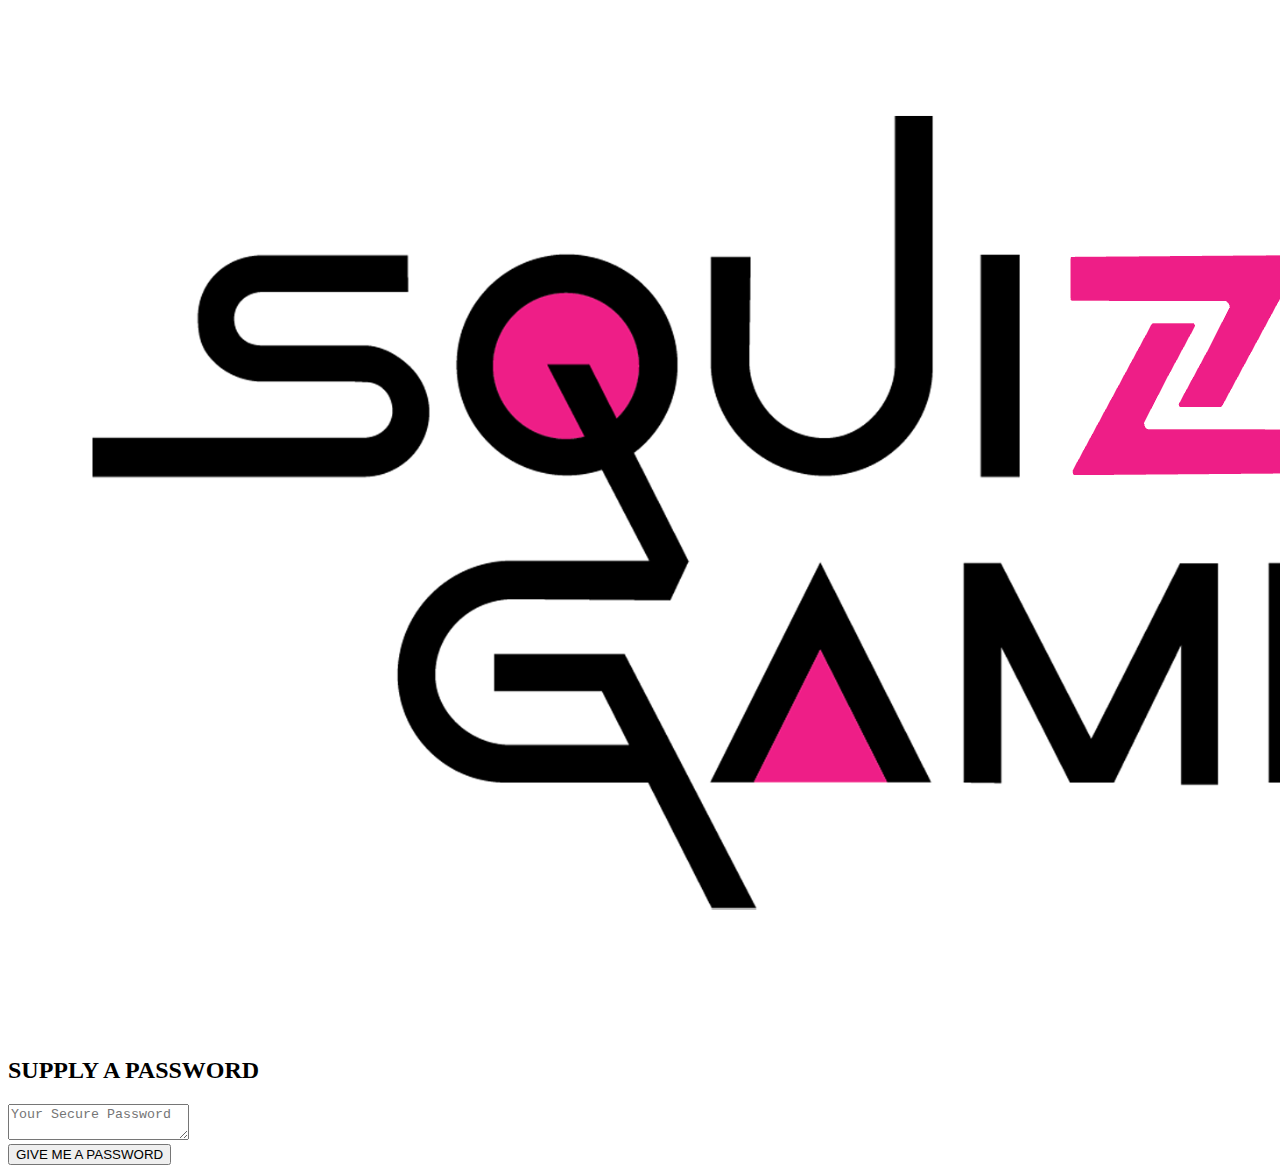
==== index.html @ 97bae643 "Added image as logo in HTML" ====
<!DOCTYPE html>
<html lang="en">
    <head>
        <meta charset="UTF-8" />
        <meta name="viewport" content="width=device-width, initial-scale=1.0" />
        <meta http-equiv="X-UA-Compatible" content="ie=edge" />
        <title>SQUIZ GAME</title>
        <link rel="stylesheet" href="style.css" />
    </head>
    <body>
        <div class="wrapper">
            <header>
                <h1><img src="/Assets/Images/Screenshot 2023-05-04 at 15.02.38.png" alt=""></h1>
            </header>
            <div class="card">
                <div class="card-header">
                    <h2>SUPPLY A PASSWORD</h2>
                </div>
                <div class="card-body">
                    <textarea
                        readonly
                        id="password"
                        placeholder="Your Secure Password"
                        aria-label="Generated Password"
                    ></textarea>
                </div>
                <div class="card-footer">
                    <button id="generate" class="btn">GIVE ME A PASSWORD</button>
                </div>
            </div>
        </div>
        <script src="script.js"></script>
    </body>
</html>
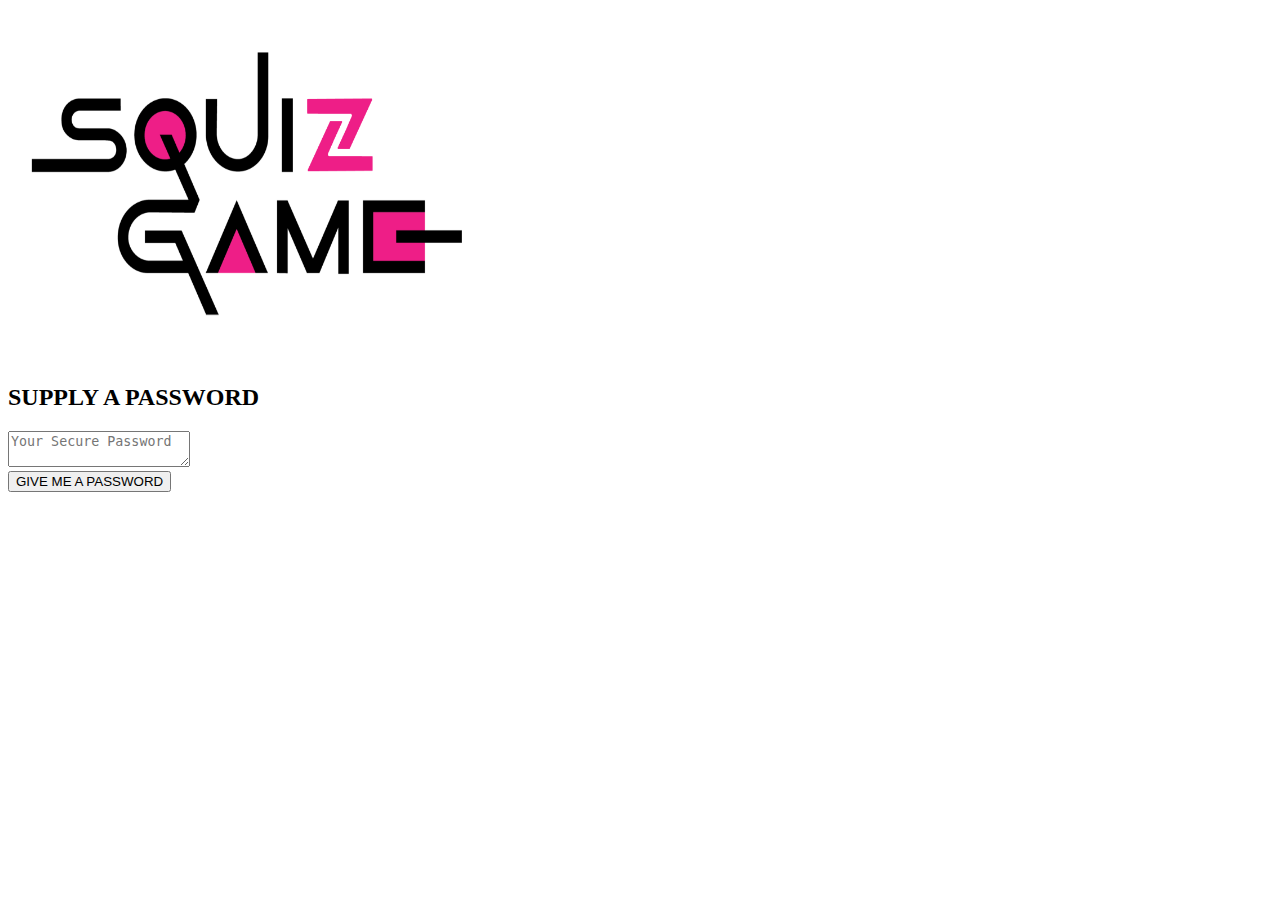
==== commit 11070e57: "Changed image size in HTML" ====
--- a/index.html
+++ b/index.html
@@ -10,7 +10,8 @@
     <body>
         <div class="wrapper">
             <header>
-                <h1><img src="/Assets/Images/Screenshot 2023-05-04 at 15.02.38.png" alt=""></h1>
+                <h1><img src="/Assets/Images/Screenshot 2023-05-04 at 15.02.38.png" alt=""
+                width="500" height="333"></h1>
             </header>
             <div class="card">
                 <div class="card-header">
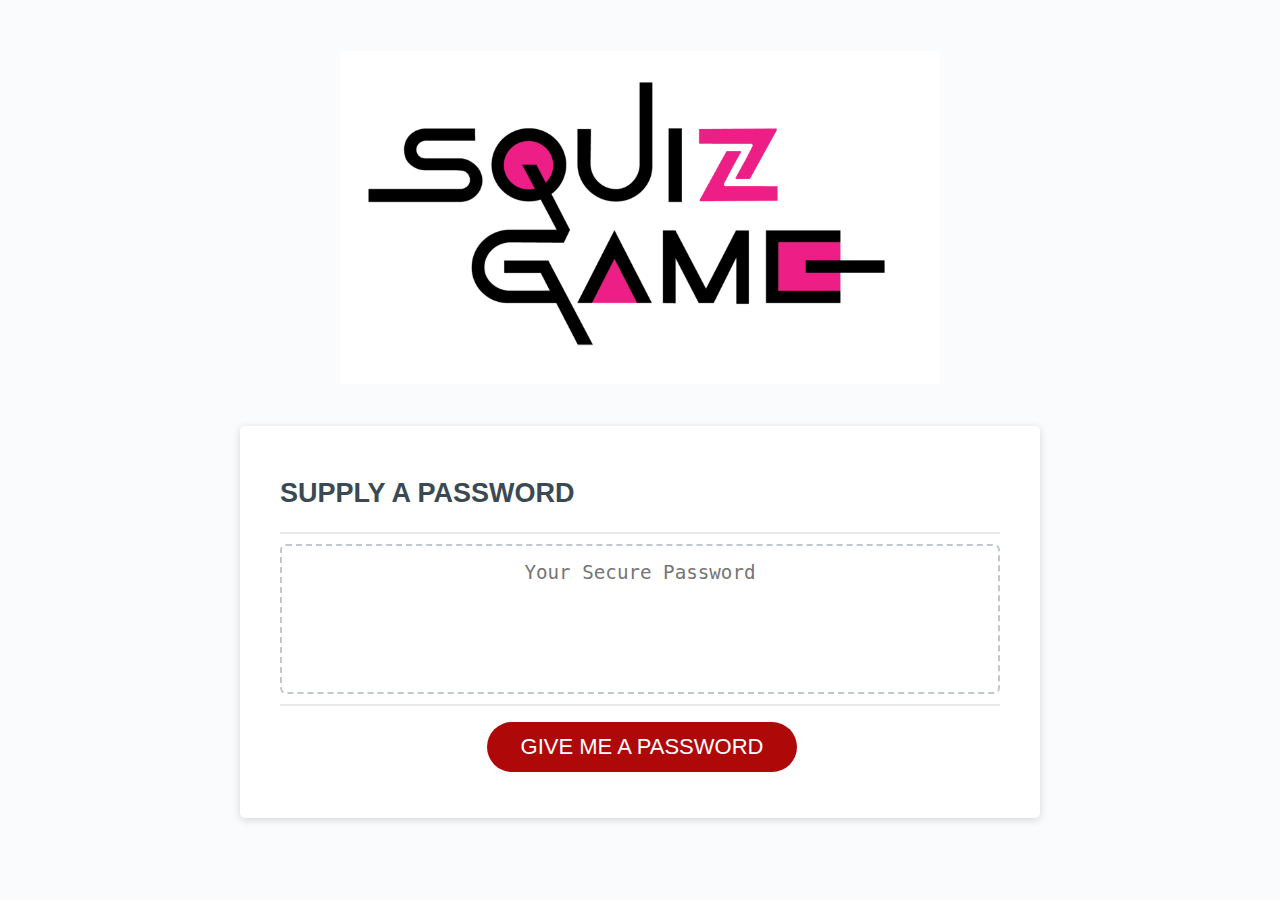
==== commit adb96c38: "Integrated CSS into HTML" ====
--- a/index.html
+++ b/index.html
@@ -5,7 +5,7 @@
         <meta name="viewport" content="width=device-width, initial-scale=1.0" />
         <meta http-equiv="X-UA-Compatible" content="ie=edge" />
         <title>SQUIZ GAME</title>
-        <link rel="stylesheet" href="style.css" />
+        <link rel="stylesheet" href="/Assets/CSS/style.css" />
     </head>
     <body>
         <div class="wrapper">
@@ -30,6 +30,6 @@
                 </div>
             </div>
         </div>
-        <script src="script.js"></script>
+        <script src="quiz.js"></script>
     </body>
 </html>
--- a/Assets/CSS/style.css
+++ b/Assets/CSS/style.css
@@ -0,0 +1,127 @@
+*,
+*::before,
+*::after {
+  box-sizing: border-box;
+}
+
+html,
+body,
+.wrapper {
+  height: 100%;
+  margin: 0;
+  padding: 0;
+}
+
+body {
+  font-family: sans-serif;
+  background-color: #f9fbfd;
+}
+
+.wrapper {
+  padding-top: 30px;
+  padding-left: 20px;
+  padding-right: 20px;
+}
+
+header {
+  text-align: center;
+  padding: 20px;
+  padding-top: 0px;
+  color: hsl(206, 17%, 28%);
+}
+
+img {
+    display: block;
+    margin-left: auto;
+    margin-right: auto;
+    width: 50%;
+}
+
+.card {
+    background-color: hsl(0, 0%, 100%);
+    border-radius: 5px;
+    border-width: 1px;
+    box-shadow: rgba(0, 0, 0, 0.15) 0px 2px 8px 0px;
+    color: hsl(206, 17%, 28%);
+    font-size: 18px;
+    margin: 0 auto;
+    max-width: 800px;
+    padding: 30px 40px;
+  }
+  
+  .card-header::after {
+    content: " ";
+    display: block;
+    width: 100%;
+    background: #e7e9eb;
+    height: 2px;
+  }
+  
+  .card-body {
+    min-height: 100px;
+  }
+  
+  .card-footer {
+    text-align: center;
+  }
+  
+  .card-footer::before {
+    content: " ";
+    display: block;
+    width: 100%;
+    background: #e7e9eb;
+    height: 2px;
+  }
+  
+  .card-footer::after {
+    content: " ";
+    display: block;
+    clear: both;
+  }
+  
+  .btn {
+    border: none;
+    background-color: hsl(360, 91%, 36%);
+    border-radius: 25px;
+    box-shadow: rgba(0, 0, 0, 0.1) 0px 1px 6px 0px rgba(0, 0, 0, 0.2) 0px 1px 1px
+      0px;
+    color: hsl(0, 0%, 100%);
+    display: inline-block;
+    font-size: 22px;
+    line-height: 22px;
+    margin: 16px 16px 16px 20px;
+    padding: 14px 34px;
+    text-align: center;
+    cursor: pointer;
+  }
+  
+  button[disabled] {
+    cursor: default;
+    background: #c0c7cf;
+  }
+  
+  .float-right {
+    float: right;
+  }
+  
+  #password {
+    -webkit-appearance: none;
+    -moz-appearance: none;
+    appearance: none;
+    border: none;
+    display: block;
+    width: 100%;
+    padding-top: 15px;
+    padding-left: 15px;
+    padding-right: 15px;
+    padding-bottom: 85px;
+    font-size: 1.2rem;
+    text-align: center;
+    margin-top: 10px;
+    margin-bottom: 10px;
+    border: 2px dashed #c0c7cf;
+    border-radius: 6px;
+    resize: none;
+    overflow: hidden;
+  }
+  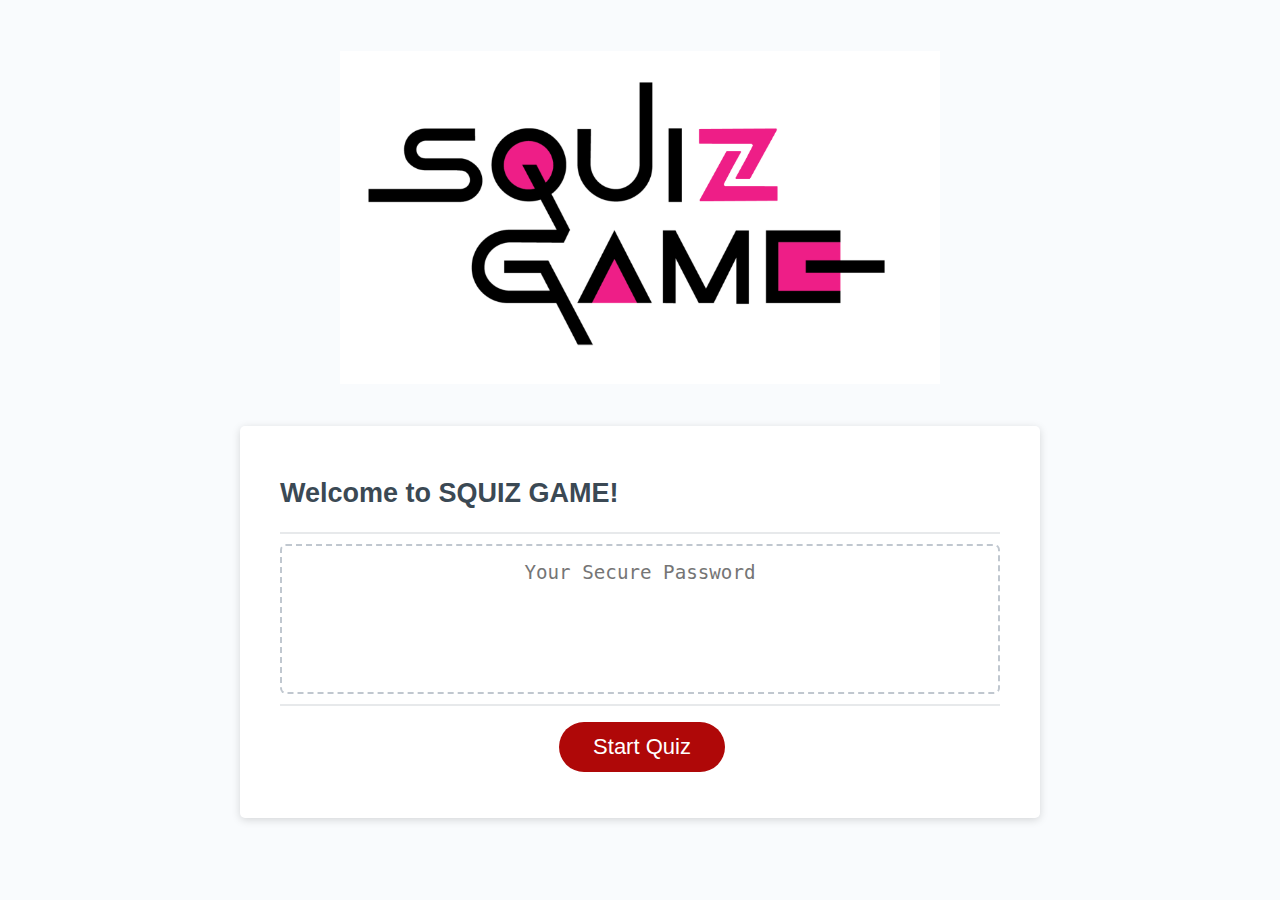
==== commit f57381fc: "Additional changes in HTML/CSS" ====
--- a/index.html
+++ b/index.html
@@ -15,7 +15,7 @@
             </header>
             <div class="card">
                 <div class="card-header">
-                    <h2>SUPPLY A PASSWORD</h2>
+                    <h2>Welcome to SQUIZ GAME!</h2>
                 </div>
                 <div class="card-body">
                     <textarea
@@ -26,10 +26,10 @@
                     ></textarea>
                 </div>
                 <div class="card-footer">
-                    <button id="generate" class="btn">GIVE ME A PASSWORD</button>
+                    <button id="start" class="btn">Start Quiz</button>
                 </div>
             </div>
         </div>
-        <script src="quiz.js"></script>
+        <script src="/Assets/JS/quiz.js"></script>
     </body>
 </html>
--- a/Assets/CSS/style.css
+++ b/Assets/CSS/style.css
@@ -124,4 +124,21 @@
     resize: none;
     overflow: hidden;
   }
-  +  
+  @media (max-width: 690px) {
+    .btn {
+      font-size: 1rem;
+      margin: 16px 0px 0px 0px;
+      padding: 10px 15px;
+    }
+  
+    #password {
+      font-size: 1rem;
+    }
+  }
+  
+  @media (max-width: 500px) {
+    .btn {
+      font-size: 0.8rem;
+    }
+  }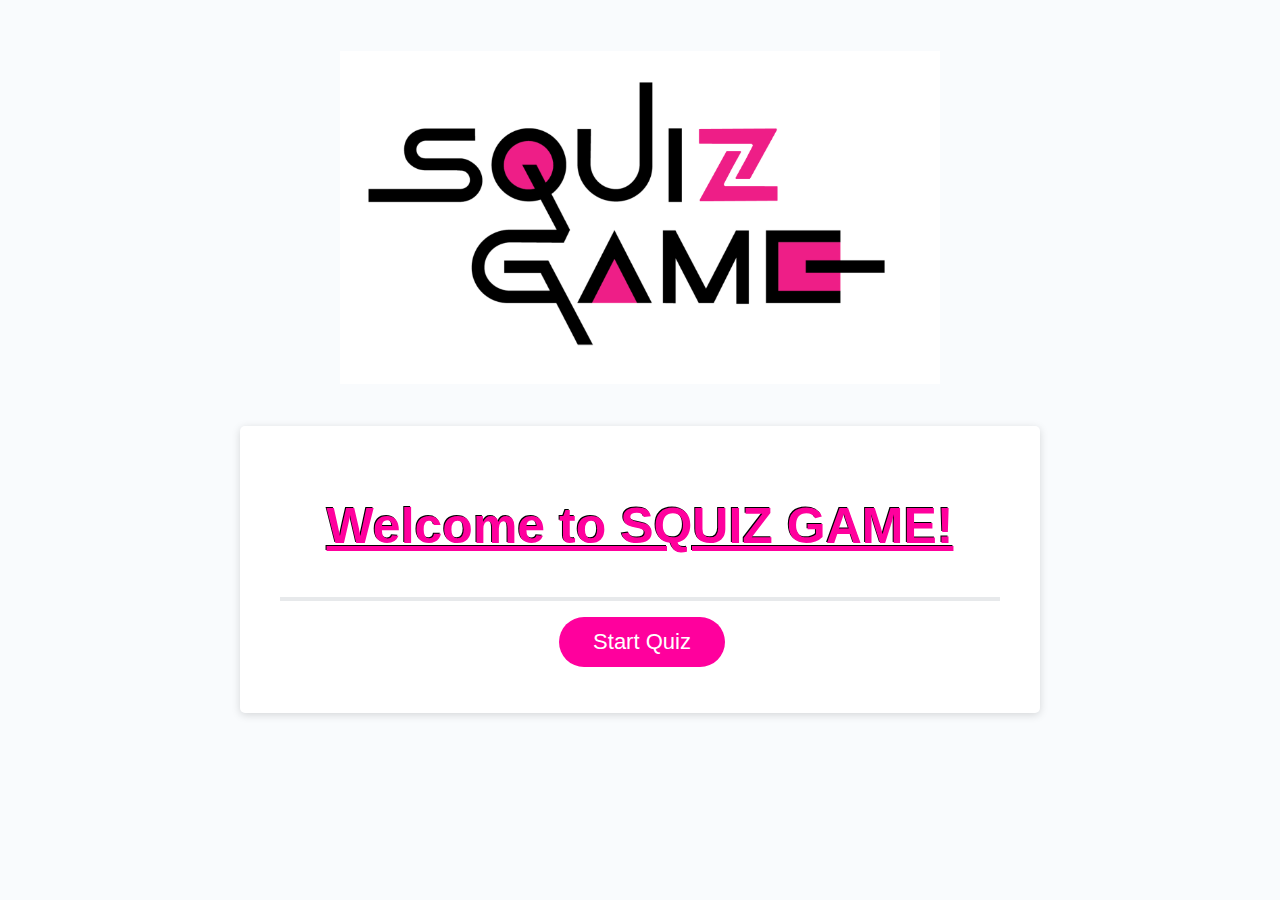
==== commit a5f83965: "Changes made in HTML/CSS" ====
--- a/index.html
+++ b/index.html
@@ -17,14 +17,6 @@
                 <div class="card-header">
                     <h2>Welcome to SQUIZ GAME!</h2>
                 </div>
-                <div class="card-body">
-                    <textarea
-                        readonly
-                        id="password"
-                        placeholder="Your Secure Password"
-                        aria-label="Generated Password"
-                    ></textarea>
-                </div>
                 <div class="card-footer">
                     <button id="start" class="btn">Start Quiz</button>
                 </div>
--- a/Assets/CSS/style.css
+++ b/Assets/CSS/style.css
@@ -56,6 +56,14 @@
     background: #e7e9eb;
     height: 2px;
   }
+
+  h2 {
+    text-align: center;
+    text-decoration: underline;
+    text-shadow: -1px -1px 0 #000;
+    font-size: 50px;
+    color: rgb(255, 0, 157);
+  }
   
   .card-body {
     min-height: 100px;
@@ -81,7 +89,7 @@
   
   .btn {
     border: none;
-    background-color: hsl(360, 91%, 36%);
+    background-color: rgb(255, 0, 157);
     border-radius: 25px;
     box-shadow: rgba(0, 0, 0, 0.1) 0px 1px 6px 0px rgba(0, 0, 0, 0.2) 0px 1px 1px
       0px;
@@ -103,28 +111,7 @@
   .float-right {
     float: right;
   }
-  
-  #password {
-    -webkit-appearance: none;
-    -moz-appearance: none;
-    appearance: none;
-    border: none;
-    display: block;
-    width: 100%;
-    padding-top: 15px;
-    padding-left: 15px;
-    padding-right: 15px;
-    padding-bottom: 85px;
-    font-size: 1.2rem;
-    text-align: center;
-    margin-top: 10px;
-    margin-bottom: 10px;
-    border: 2px dashed #c0c7cf;
-    border-radius: 6px;
-    resize: none;
-    overflow: hidden;
-  }
-  
+
   @media (max-width: 690px) {
     .btn {
       font-size: 1rem;
